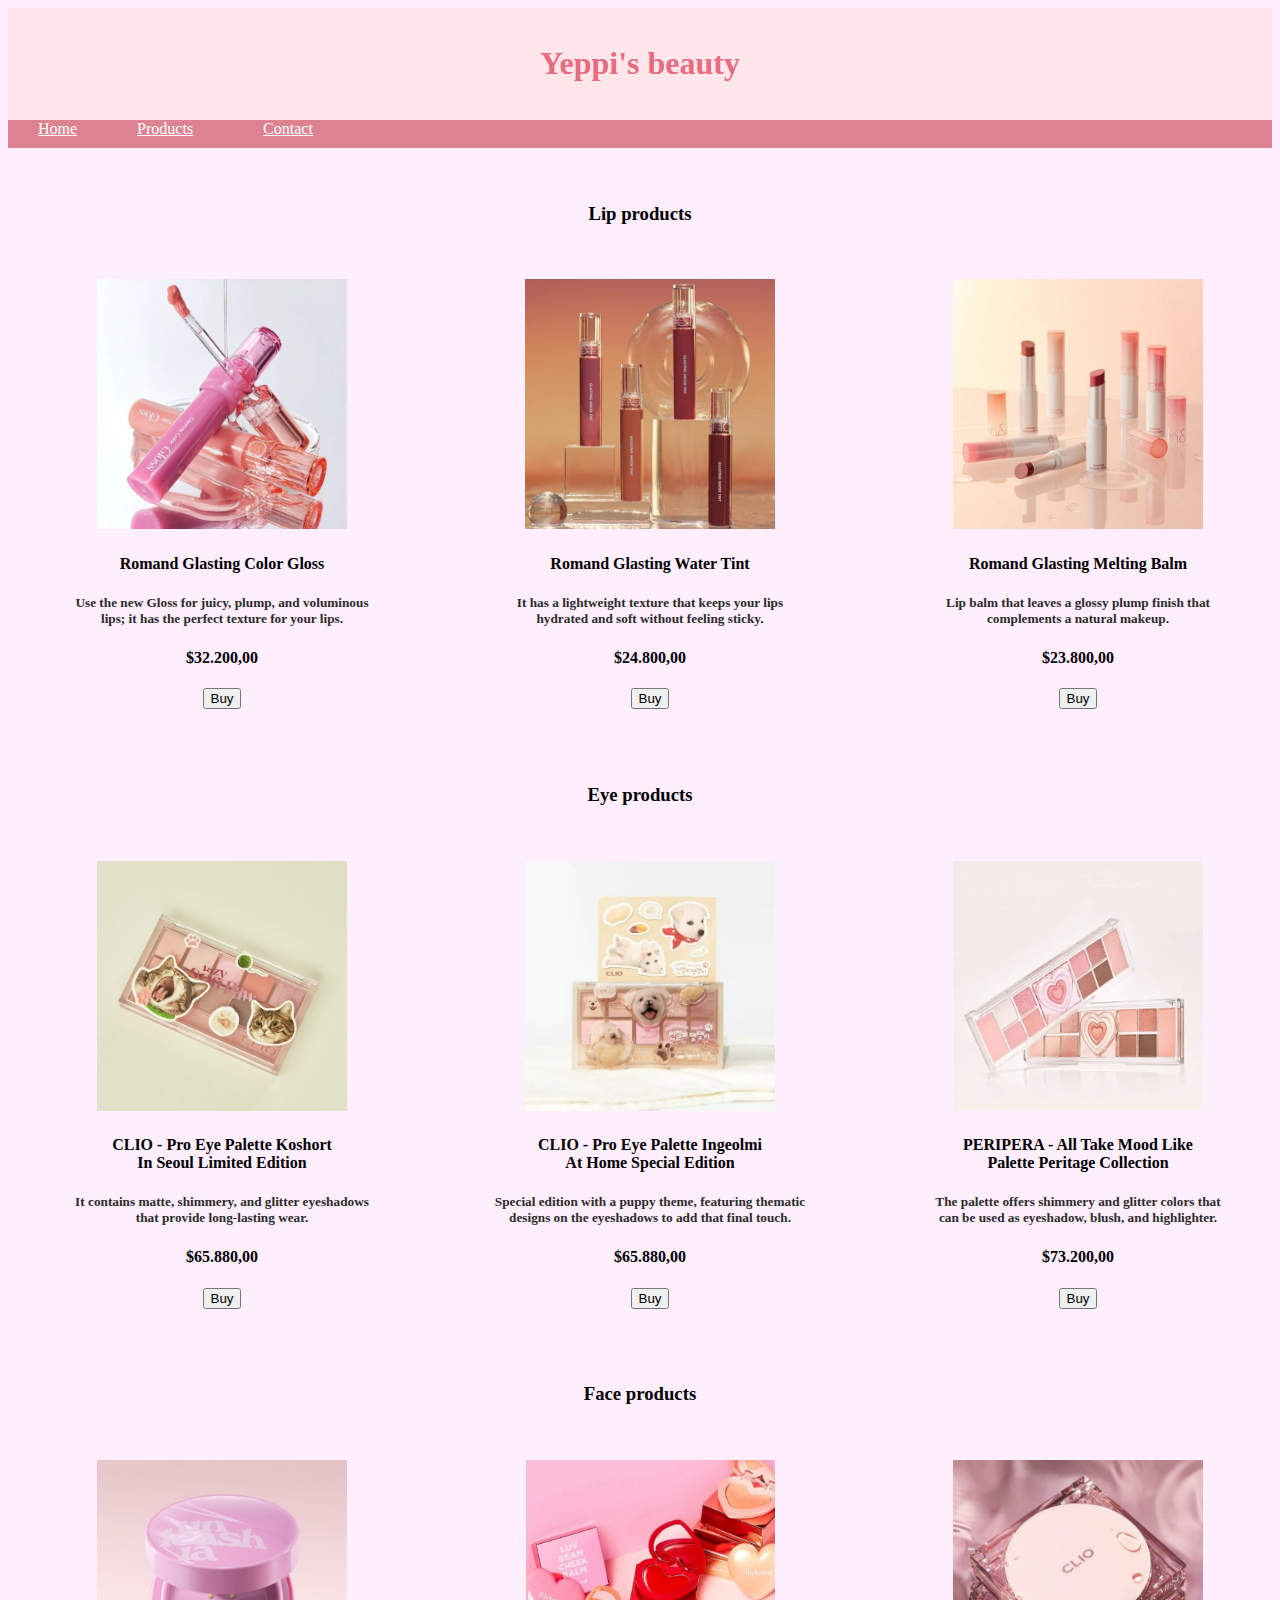
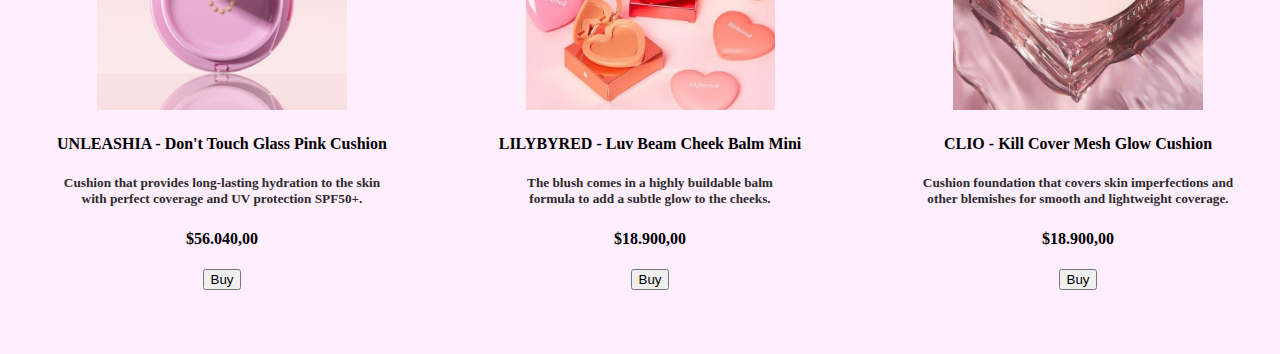
==== 2products.html @ 60841223 "Add files via upload" ====
<!DOCTYPE html>
<html lang="en">
<head>
    <meta charset="UTF-8">
    <meta name="viewport" content="width=device-width, initial-scale=1.0">
    <title>Yeppi's beauty</title>
    <link rel="stylesheet" href="2products.css"/>


</head>

<body>    
<header>
    <h1>Yeppi's beauty</h1>
</header>

<section id="letrageneral">
<section id="seccion1">
    <ul>
        <li id="li1"><a href="index.html">Home</a></li>
        <li id="li2"><a href="2products.html">Products</a></li>
        <li id="li3"><a href="3contact.html">Contact</a></li>
    </ul>
</section>

</br>
</br>

<section id="lipproducts">
    <h3 id="titulo1">Lip products</h3>
</br>
</br>
<div class="pau">
    <div id="llip1">
        <img src="lip1.jpg" id="lip1" alt="Lip product 1"/>
        <h4>Romand Glasting Color Gloss</h4>
        <h5>Use the new Gloss for juicy, plump, and voluminous <br>lips; it has the perfect texture for your lips.</h5>
        <h4>$32.200,00</h4>
        <button class="btn-1">Buy</button>
    </div>
    <div id="llip2">
        <img src="lip2.jpg" id="lip2" alt="Lip product 2"/>
        <h4>Romand Glasting Water Tint</h4>
        <h5>It has a lightweight texture that keeps your lips <br>hydrated and soft without feeling sticky.</h5>
        <h4>$24.800,00</h4>
        <button class="btn-2">Buy</button>
    </div>
    <div id="llip3">
        <img src="lip3.jpg" id="lip3" alt="Lip product 3"/>
        <h4>Romand Glasting Melting Balm</h4>
        <h5>Lip balm that leaves a glossy plump finish that <br>complements a natural makeup.</h5>
        <h4>$23.800,00</h4>
        <button class="btn-3">Buy</button>
    </div>
    </div>
</section>

</br>
</br>

<section id="eyesproducts">
    <h3>Eye products</h3>
</br>
</br>

<div class="pau2">
    <div id="eeyes1">
        <img src="ojos1.jpg" id="eye1" alt="Eye product 1"/>
        <h4>CLIO - Pro Eye Palette Koshort<br>In Seoul Limited Edition</h4>
        <h5>It contains matte, shimmery, and glitter eyeshadows <br>that provide long-lasting wear.</h5>
        <h4>$65.880,00</h4>
        <button class="btn-4">Buy</button>
    </div>
    <div id="eeyes2">
        <img src="ojos2.jpg" id="eye2" alt="Eye product 2"/>
        <h4>CLIO - Pro Eye Palette Ingeolmi<br>At Home Special Edition</h4>
        <h5>Special edition with a puppy theme, featuring thematic <br>designs on the eyeshadows to add that final touch.</h5>
        <h4>$65.880,00</h4>
        <button class="btn-5">Buy</button>
    </div>
    <div id="eeyes3">
        <img src="ojos3.png" id="eye3" alt="Eye product 3"/>
        <h4>PERIPERA - All Take Mood Like<br>Palette Peritage Collection</h4>
        <h5>The palette offers shimmery and glitter colors that <br>can be used as eyeshadow, blush, and highlighter.</h5>
        <h4>$73.200,00</h4>
        <button class="btn-6">Buy</button>
    </div>
    </div>

</br>
</br>

<section id="faceproducts">
    <h3>Face products</h3>
</br>
</br>

<div class="pau3">
    <div id="fface1">
        <img src="face1.jpg" id="face1" alt="Face product 1"/>
        <h4>UNLEASHIA - Don't Touch Glass Pink Cushion</h4>
        <h5>Cushion that provides long-lasting hydration to the skin <br>with perfect coverage and UV protection SPF50+.</h5>
        <h4>$56.040,00</h4>
        <button class="btn-7">Buy</button>
    </div>
    <div id="fface2">
        <img src="lily.jpg" id="face2" alt="Face product 2"/>
        <h4>LILYBYRED - Luv Beam Cheek Balm Mini</h4>
        <h5>The blush comes in a highly buildable balm <br>formula to add a subtle glow to the cheeks.</h5>
        <h4>$18.900,00</h4>
        <button class="btn-8">Buy</button>
    </div>
    <div id="fface3">
        <img src="clio.jpg" id="face3" alt="Face product 3"/>
        <h4>CLIO - Kill Cover Mesh Glow Cushion</h4>
        <h5>Cushion foundation that covers skin imperfections and <br>other blemishes for smooth and lightweight coverage.</h5>
        <h4>$18.900,00</h4>
        <button class="btn-9">Buy</button>
    </div>
    </div>
</section>


</br>
</br>

</section>
</body>
</html>
---- 2products.css ----
body {
    background-color:rgb(255, 238, 254);
}

h1 {
    color:rgb(231, 108, 129);
    text-align:center;
    font-family: 'Times New Roman', Times, serif;
}

#letrageneral {
    font-family:Cambria, Cochin, Georgia, Times, 'Times New Roman', serif
}

header {
    background-color: rgb(255, 230, 234);
    color:azure;
    padding: 1em;
}

#seccion1 {
    background-color: rgb(221, 130, 144);
    color: white;
    height: 10%;
    font-family:Cambria, Cochin, Georgia, Times, 'Times New Roman', serif;
}

ul {
    list-style: none;
    margin: 0;
    padding: 0;
    display: flex;
}

li {
    margin-bottom: 10px;
}

#li1 {
    margin-left:30px;
}

#li2 {
    margin-left: 60px;
}

#li3 {
    margin-left:70px
}

#seccion2 {
    display: flex;
    justify-content: center;
    align-items: center;
    gap: 20px; 
    padding: 20px; 
    line-height: 1.5;
    font-size: 16px;
}

#seccion2 #cuadro {
    max-width: 400px; 
}

#seccion2 h2 {
    margin-bottom: 10px; 
}

.pau{
    width: 100%;
    display: grid;
    grid-template-rows: auto auto;
    grid-template-columns: 3fr 3fr 3fr;
    gap: 20px;
    margin-left: 10px;
    align-items: center;  
    text-align: center; 
    grid-template-areas:
    "llip1 llip2 llip3"
}

#lip1 {
    height: 250px;
    width: 250px;
}

#lip2 {
    height: 250px;
    width: 250px;
}

#lip3 {
    height: 250px;
    width: 250px;
}

.pau2{
    width: 100%;
    display: grid;
    grid-template-rows: auto auto;
    grid-template-columns: 3fr 3fr 3fr;
    gap: 20px;
    margin-left: 10px;
    align-items: center;  
    text-align: center; 
    grid-template-areas:
    "eeye1 eeye2 eeye3"
}

#eyeproducts {
    height: 200px;
    width: 200px;
}

#eye1 {
    height: 250px;
    width: 250px;
}

#eye2 {
    height: 250px;
    width: 250px;
}

#eye3 {
    height: 250px;
    width: 250px;
}

.pau3{
    width: 100%;
    display: grid;
    grid-template-rows: auto auto;
    grid-template-columns: 3fr 3fr 3fr;
    gap: 20px;
    margin-left: 10px;
    align-items: center;  
    text-align: center; 
    grid-template-areas:
    "fface1 fface2 fface3"
}

#face1 {
    height: 250px;
    width: 250px;
}

#face2 {
    height: 250px;
    width: 250px;
}

#face3 {
    height: 250px;
    width: 250px;
}

h3 {
    text-align: center;
}

h5 {
    color:rgb(44, 43, 43);
}

button {
    font-family:Verdana, Geneva, Tahoma, sans-serif
}

a {
    color: white;
}
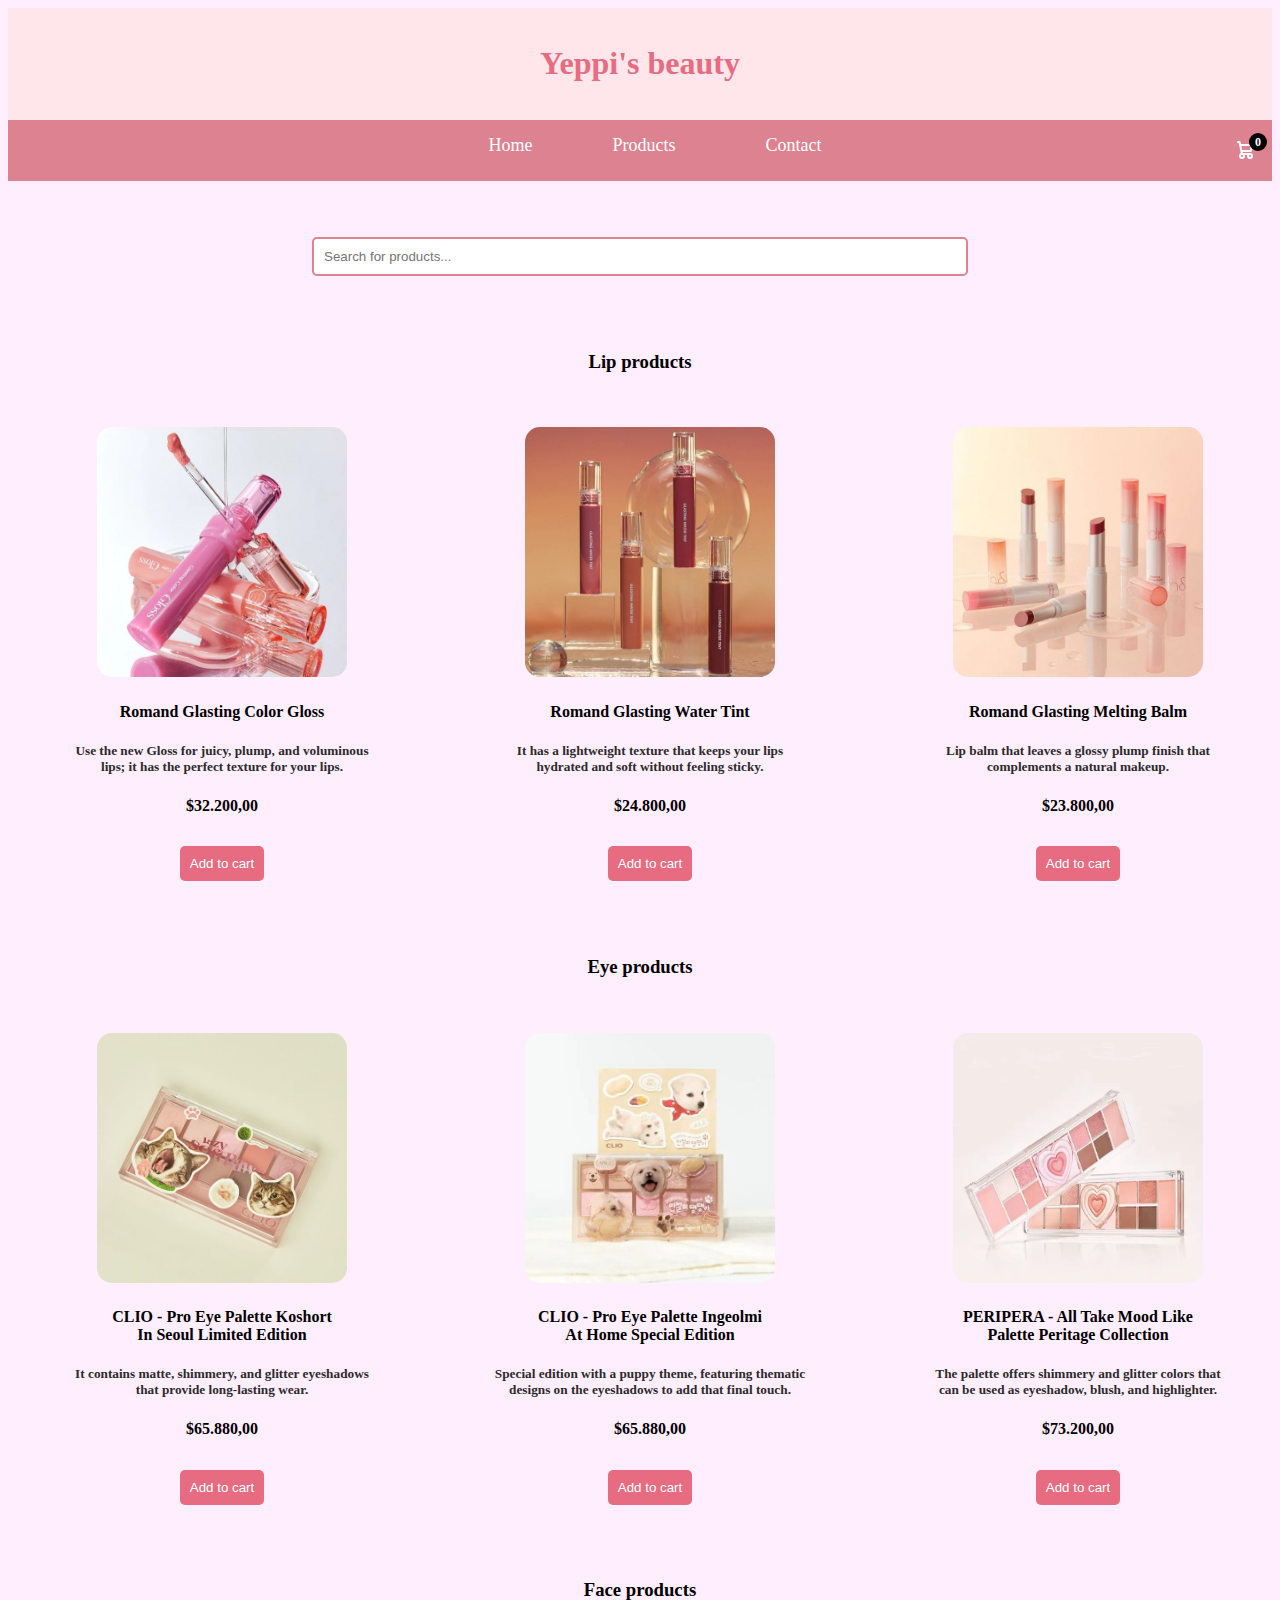
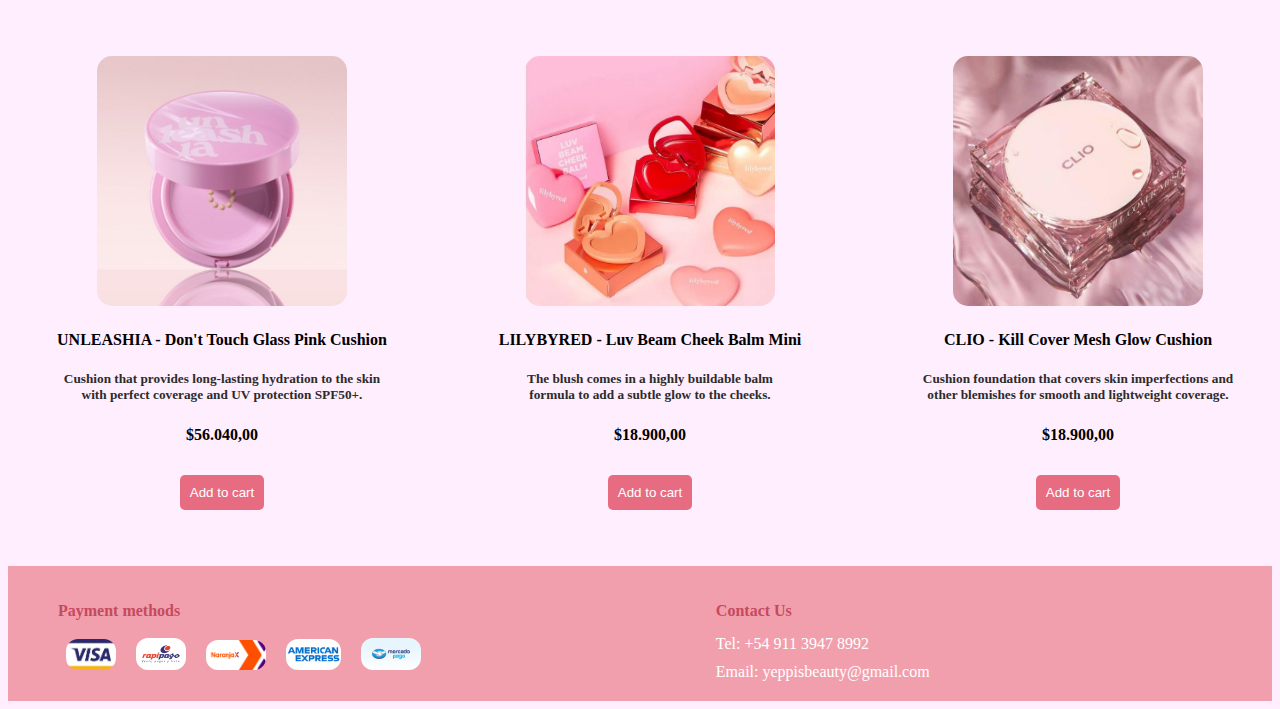
==== commit 2df55dd7: "Add files via upload" ====
--- a/2products.html
+++ b/2products.html
@@ -14,43 +14,54 @@
     <h1>Yeppi's beauty</h1>
 </header>
 
-<section id="letrageneral">
 <section id="seccion1">
-    <ul>
-        <li id="li1"><a href="index.html">Home</a></li>
-        <li id="li2"><a href="2products.html">Products</a></li>
-        <li id="li3"><a href="3contact.html">Contact</a></li>
-    </ul>
+    <div id="partofme">
+        <ul>
+            <li id="li1"><a href="index.html">Home</a></li>
+            <li id="li2"><a href="2products.html">Products</a></li>
+            <li id="li3"><a href="3contact.html">Contact</a></li>
+        </ul>
+        <div id="carrito" onclick="toggleCart()">
+            <svg class="carritodecompras w-6 h-6 text-gray-800 dark:text-white" aria-hidden="true" xmlns="http://www.w3.org/2000/svg" width="24" height="24" fill="none" viewBox="0 0 24 24">
+                <path stroke="currentColor" stroke-linecap="round" stroke-linejoin="round" stroke-width="2" d="M5 4h1.5L9 16m0 0h8m-8 0a2 2 0 1 0 0 4 2 2 0 0 0 0-4Zm8 0a2 2 0 1 0 0 4 2 2 0 0 0 0-4Zm-8.5-3h9.25L19 7H7.312"/>
+            </svg>
+            <div id="julibelu">0</div>
+        </div>
+    </div>
 </section>
 
 </br>
 </br>
 
+<input type="text" id="buscadordeproductos" placeholder="Search for products...">
+
+</br>
+</br>
 <section id="lipproducts">
     <h3 id="titulo1">Lip products</h3>
 </br>
 </br>
 <div class="pau">
-    <div id="llip1">
+    <div class="product"id="llip1">
         <img src="lip1.jpg" id="lip1" alt="Lip product 1"/>
         <h4>Romand Glasting Color Gloss</h4>
         <h5>Use the new Gloss for juicy, plump, and voluminous <br>lips; it has the perfect texture for your lips.</h5>
         <h4>$32.200,00</h4>
-        <button class="btn-1">Buy</button>
+        <button class="btn-1" onclick="addToCart('Romand Glasting Color Gloss', 32200, 'lip1.jpg')">Add to cart</button>
     </div>
-    <div id="llip2">
+    <div class="product" id="llip2">
         <img src="lip2.jpg" id="lip2" alt="Lip product 2"/>
         <h4>Romand Glasting Water Tint</h4>
         <h5>It has a lightweight texture that keeps your lips <br>hydrated and soft without feeling sticky.</h5>
         <h4>$24.800,00</h4>
-        <button class="btn-2">Buy</button>
+        <button class="btn-2" onclick="addToCart('Romand Glasting Water Tint', 24800, 'lip2.jpg')">Add to cart</button>
     </div>
-    <div id="llip3">
+    <div class="product" id="llip3">
         <img src="lip3.jpg" id="lip3" alt="Lip product 3"/>
         <h4>Romand Glasting Melting Balm</h4>
         <h5>Lip balm that leaves a glossy plump finish that <br>complements a natural makeup.</h5>
         <h4>$23.800,00</h4>
-        <button class="btn-3">Buy</button>
+        <button class="btn-3" onclick="addToCart('Romand Glasting Melting Balm', 23800, 'lip3.jpg')">Add to cart</button>
     </div>
     </div>
 </section>
@@ -64,26 +75,26 @@
 </br>
 
 <div class="pau2">
-    <div id="eeyes1">
+    <div class="product" id="eeyes1">
         <img src="ojos1.jpg" id="eye1" alt="Eye product 1"/>
         <h4>CLIO - Pro Eye Palette Koshort<br>In Seoul Limited Edition</h4>
         <h5>It contains matte, shimmery, and glitter eyeshadows <br>that provide long-lasting wear.</h5>
         <h4>$65.880,00</h4>
-        <button class="btn-4">Buy</button>
+        <button class="btn-4" onclick="addToCart('CLIO Pro Eye Palette Koshort', 65880, 'ojos1.jpg')">Add to cart</button>
     </div>
-    <div id="eeyes2">
+    <div class="product" id="eeyes2">
         <img src="ojos2.jpg" id="eye2" alt="Eye product 2"/>
         <h4>CLIO - Pro Eye Palette Ingeolmi<br>At Home Special Edition</h4>
         <h5>Special edition with a puppy theme, featuring thematic <br>designs on the eyeshadows to add that final touch.</h5>
         <h4>$65.880,00</h4>
-        <button class="btn-5">Buy</button>
+        <button class="btn-5" onclick="addToCart('CLIO Pro Eye Palette Ingeolmi', 65880, 'ojos2.jpg')">Add to cart</button>
     </div>
-    <div id="eeyes3">
+    <div class="product"id="eeyes3">
         <img src="ojos3.png" id="eye3" alt="Eye product 3"/>
         <h4>PERIPERA - All Take Mood Like<br>Palette Peritage Collection</h4>
         <h5>The palette offers shimmery and glitter colors that <br>can be used as eyeshadow, blush, and highlighter.</h5>
         <h4>$73.200,00</h4>
-        <button class="btn-6">Buy</button>
+        <button class="btn-6" onclick="addToCart('PERIPERA All Take Mood Like', 73200, 'ojos3.png')">Add to cart</button>
     </div>
     </div>
 
@@ -96,34 +107,64 @@
 </br>
 
 <div class="pau3">
-    <div id="fface1">
+    <div class="product" id="fface1">
         <img src="face1.jpg" id="face1" alt="Face product 1"/>
         <h4>UNLEASHIA - Don't Touch Glass Pink Cushion</h4>
         <h5>Cushion that provides long-lasting hydration to the skin <br>with perfect coverage and UV protection SPF50+.</h5>
         <h4>$56.040,00</h4>
-        <button class="btn-7">Buy</button>
+        <button class="btn-7" onclick="addToCart('UNLEASHIA Glass Pink Cushion', 56040, 'face1.jpg')">Add to cart</button>
     </div>
-    <div id="fface2">
+    <div class="product" id="fface2">
         <img src="lily.jpg" id="face2" alt="Face product 2"/>
         <h4>LILYBYRED - Luv Beam Cheek Balm Mini</h4>
         <h5>The blush comes in a highly buildable balm <br>formula to add a subtle glow to the cheeks.</h5>
         <h4>$18.900,00</h4>
-        <button class="btn-8">Buy</button>
+        <button class="btn-8" onclick="addToCart('LILYBYRED Luv Beam Cheek Balm', 18900, 'lily.jpg')">Add to cart</button>
     </div>
-    <div id="fface3">
+    <div class="product" id="fface3">
         <img src="clio.jpg" id="face3" alt="Face product 3"/>
         <h4>CLIO - Kill Cover Mesh Glow Cushion</h4>
         <h5>Cushion foundation that covers skin imperfections and <br>other blemishes for smooth and lightweight coverage.</h5>
         <h4>$18.900,00</h4>
-        <button class="btn-9">Buy</button>
+        <button class="btn-9" onclick="addToCart('CLIO Kill Cover Mesh Glow Cushion', 18900, 'clio.jpg')">Add to cart</button>
     </div>
     </div>
 </section>
 
-
 </br>
 </br>
 
+<div id="cuadrocarrito">
+    <h3>Your Cart</h3>
+    <ul id="productoscarrito"></ul>
+    <p id="total">Total: $0</p>
+    <button onclick="buyItems()">Buy</button>
+    <button onclick="toggleCart()">Close</button>
+</div>
 </section>
+
+<footer>
+    <div id="contenido">
+        <div id="metodosdepago">
+            <h4>Payment methods</h4>
+            <div class="payment-images">
+                <img id="steve1" src="steve1.jpg" alt="Método de Pago 1">
+                <img id="steve2" src="steve2.png" alt="Método de Pago 2">
+                <img id="steve3" src="steve3.png" alt="Método de Pago 3">
+                <img id="steve4" src="steve4.png" alt="Método de Pago 4">
+                <img id="steve5" src="steve5.jpg" alt="Método de Pago 5">
+            </div>
+        </div>
+        <div id="contacto">
+            <h4> Contact Us</h4>
+            <p>Tel: +54 911 3947 8992</p>
+            <p>Email: yeppisbeauty@gmail.com</p>
+        </div>
+    </div>
+</footer>
+
+<script src="2products.js">
+</script>
+
 </body>
 </html>--- a/2products.css
+++ b/2products.css
@@ -1,10 +1,11 @@
 body {
-    background-color:rgb(255, 238, 254);
-}
+    background-color: rgb(255, 238, 254);
+}
+
 
 h1 {
-    color:rgb(231, 108, 129);
-    text-align:center;
+    color: rgb(231, 108, 129);
+    text-align: center;
     font-family: 'Times New Roman', Times, serif;
 }
 
@@ -14,56 +15,119 @@
 
 header {
     background-color: rgb(255, 230, 234);
-    color:azure;
+    color: azure;
     padding: 1em;
 }
 
+
 #seccion1 {
+    display: flex;
+    justify-content: center;
+    align-items: center;
+    padding: 15px;
     background-color: rgb(221, 130, 144);
-    color: white;
-    height: 10%;
-    font-family:Cambria, Cochin, Georgia, Times, 'Times New Roman', serif;
-}
-
-ul {
+    position: relative;
+}
+
+#partofme {
+    display: flex;
+    align-items: center;
+    justify-content: center;
+    width: 100%;
+    position: relative;
+}
+
+#partofme ul {
+    display: flex;
     list-style: none;
-    margin: 0;
     padding: 0;
-    display: flex;
-}
-
-li {
+    margin: 0 auto;
+    gap: 20px;
+    font-size: large;
+}
+
+#partofme ul li a {
+    text-decoration: none; 
+}
+
+
+#partofme li {
     margin-bottom: 10px;
 }
 
 #li1 {
     margin-left:30px;
+    color:white;
 }
 
 #li2 {
     margin-left: 60px;
+    color:white;
 }
 
 #li3 {
-    margin-left:70px
+    margin-left:70px;
+    color:white;
+}
+
+#julibelu {
+    position: absolute;
+    top: -5px;
+    right: -10px;
+    background-color: #000;
+    color: #fff;
+    border-radius: 50%;
+    width: 18px;
+    height: 18px;
+    display: flex;
+    align-items: center;
+    justify-content: center;
+    font-size: 12px;
+    font-weight: bold;
+}
+
+a {
+    color: white;
+}
+
+#carrito {
+    position: absolute;
+    right: 0;
+    display: flex;
+    align-items: center;
+}
+
+.carritodecompras {
+    width: 24px;
+    height: 24px;
+    color: white;
+}
+
+#buscadordeproductos {
+    width: 50%;
+    padding: 10px;
+    margin: 20px auto;
+    display: block;
+    border: 2px solid rgb(221, 130, 144);
+    border-radius: 5px;
 }
 
 #seccion2 {
     display: flex;
     justify-content: center;
     align-items: center;
-    gap: 20px; 
-    padding: 20px; 
+    gap: 20px;
+    padding: 20px;
     line-height: 1.5;
     font-size: 16px;
 }
 
 #seccion2 #cuadro {
-    max-width: 400px; 
+    max-width: 400px;
 }
 
 #seccion2 h2 {
-    margin-bottom: 10px; 
+    margin-bottom: 10px;
 }
 
 .pau{
@@ -74,7 +138,7 @@
     gap: 20px;
     margin-left: 10px;
     align-items: center;  
-    text-align: center; 
+    text-align: center;
     grid-template-areas:
     "llip1 llip2 llip3"
 }
@@ -102,7 +166,7 @@
     gap: 20px;
     margin-left: 10px;
     align-items: center;  
-    text-align: center; 
+    text-align: center;
     grid-template-areas:
     "eeye1 eeye2 eeye3"
 }
@@ -135,7 +199,7 @@
     gap: 20px;
     margin-left: 10px;
     align-items: center;  
-    text-align: center; 
+    text-align: center;
     grid-template-areas:
     "fface1 fface2 fface3"
 }
@@ -163,10 +227,154 @@
     color:rgb(44, 43, 43);
 }
 
+img {
+        border-radius: 15px;
+    }
+
+.product button {
+    background-color: rgb(231, 108, 129);
+    color: white;
+    border: none;
+    border-radius: 5px;
+    padding: 10px;
+    margin-top: 10px;
+    cursor: pointer;
+}
+
+.product button:hover {
+    background-color: rgb(221, 108, 129);
+}
+
+#cuadrocarrito {
+    display: none;
+    position: fixed;
+    top: 20%;
+    left: 50%;
+    transform: translate(-50%, -20%);
+    width: 400px;
+    background-color: white;
+    border: 2px solid rgb(221, 130, 144);
+    border-radius: 10px;
+    padding: 20px;
+    z-index: 1000;
+}
+
+
+#cuadrocarrito h3 {
+    text-align: center;
+}
+
+#productoscarrito {
+    list-style-type: none;
+    padding: 0;
+    margin: 10px 0;
+    max-height: 300px;
+    overflow-y: auto;
+}
+
+#productoscarrito li {
+    display: flex;
+    justify-content: space-between;
+    align-items: center;
+    padding: 10px;
+    border-bottom: 1px solid rgb(221, 130, 144);
+}
+
+#productoscarrito img {
+    width: 50px;
+    height: 50px;
+    border-radius: 5px;
+}
+
+#total {
+    text-align: right;
+    font-weight: bold;
+}
+
 button {
-    font-family:Verdana, Geneva, Tahoma, sans-serif
-}
-
-a {
-    color: white;
-}+    background-color: rgb(231, 108, 129);
+    color: white;
+    border: none;
+    border-radius: 5px;
+    padding: 10px;
+    margin-top: 10px;
+    cursor: pointer;
+}
+
+button:hover {
+    background-color: rgb(221, 108, 129);
+}
+
+footer {
+    background-color: rgb(242, 159, 173);
+    color: white;
+    padding: 15px 0;
+}
+
+#contenido {
+    display: flex;
+    width: 80%;
+    max-width: 1200px;
+    background-color: rgb(242, 159, 173);
+}
+
+#metodosdepago {
+    display: flex;
+    flex-direction: column;
+    align-items: flex-start;
+    width: 40%; 
+    margin-right: auto; 
+    margin-left:50px;
+}
+
+#contacto {
+    display: flex;
+    flex-direction: column;
+    width: 30%;
+    margin-left: auto; 
+}
+
+#metodosdepago h4 {
+    margin-bottom: 10px;
+    color: rgb(197, 74, 94);
+}
+
+#contacto h4 {
+    margin-bottom: 10px;
+    color: rgb(197, 74, 94);
+}
+
+#contacto p {
+    margin: 5px 0;
+}
+
+#steve1 {
+    width: 50px;
+    margin: 5px;
+    padding: 3px;
+}
+
+#steve2 {
+    width: 50px;
+    margin: 5px;
+    padding: 3px;
+}
+
+#steve3 {
+    width: 60px;
+    margin: 5px;
+    padding: 3px;
+}
+
+#steve4 {
+    width: 55px;
+    margin: 5px;
+    padding: 3px;
+}
+
+#steve5 {
+    width: 60px;
+    margin: 5px;
+    padding: 3px;
+}
+
